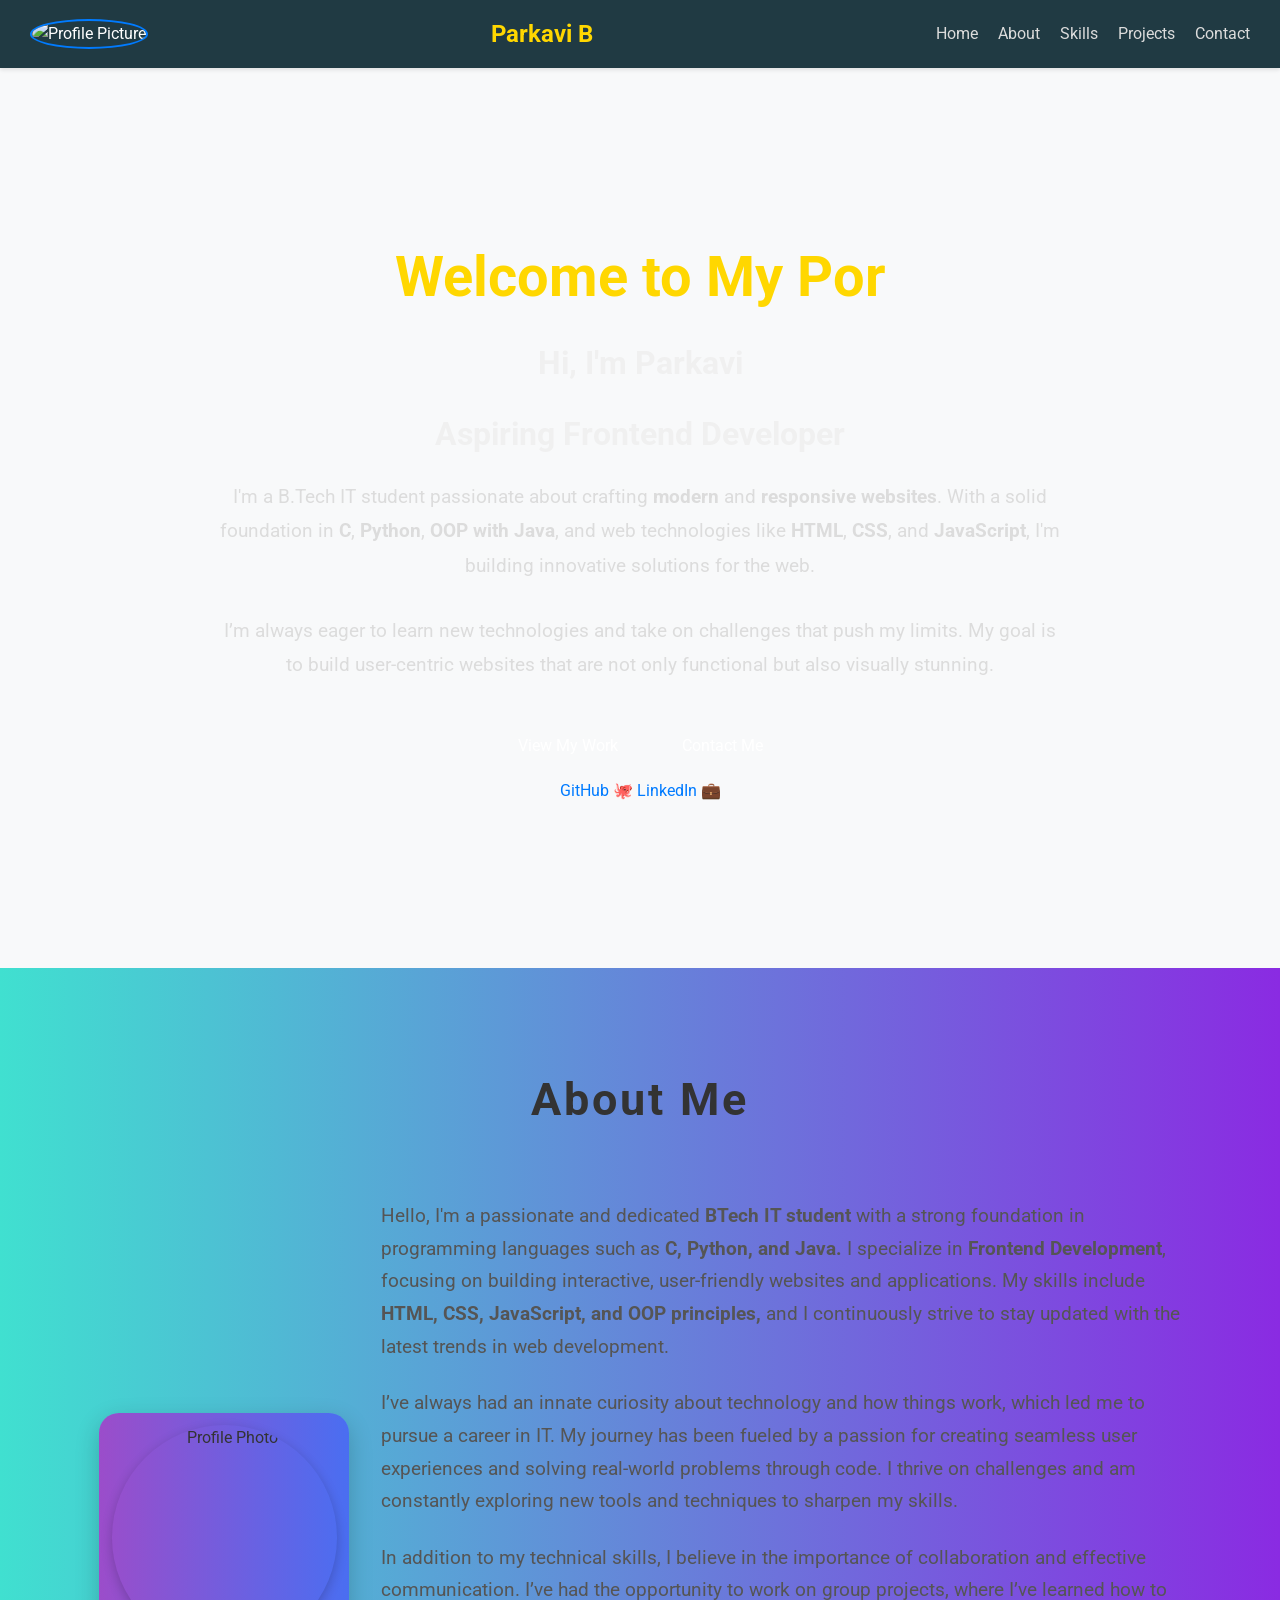
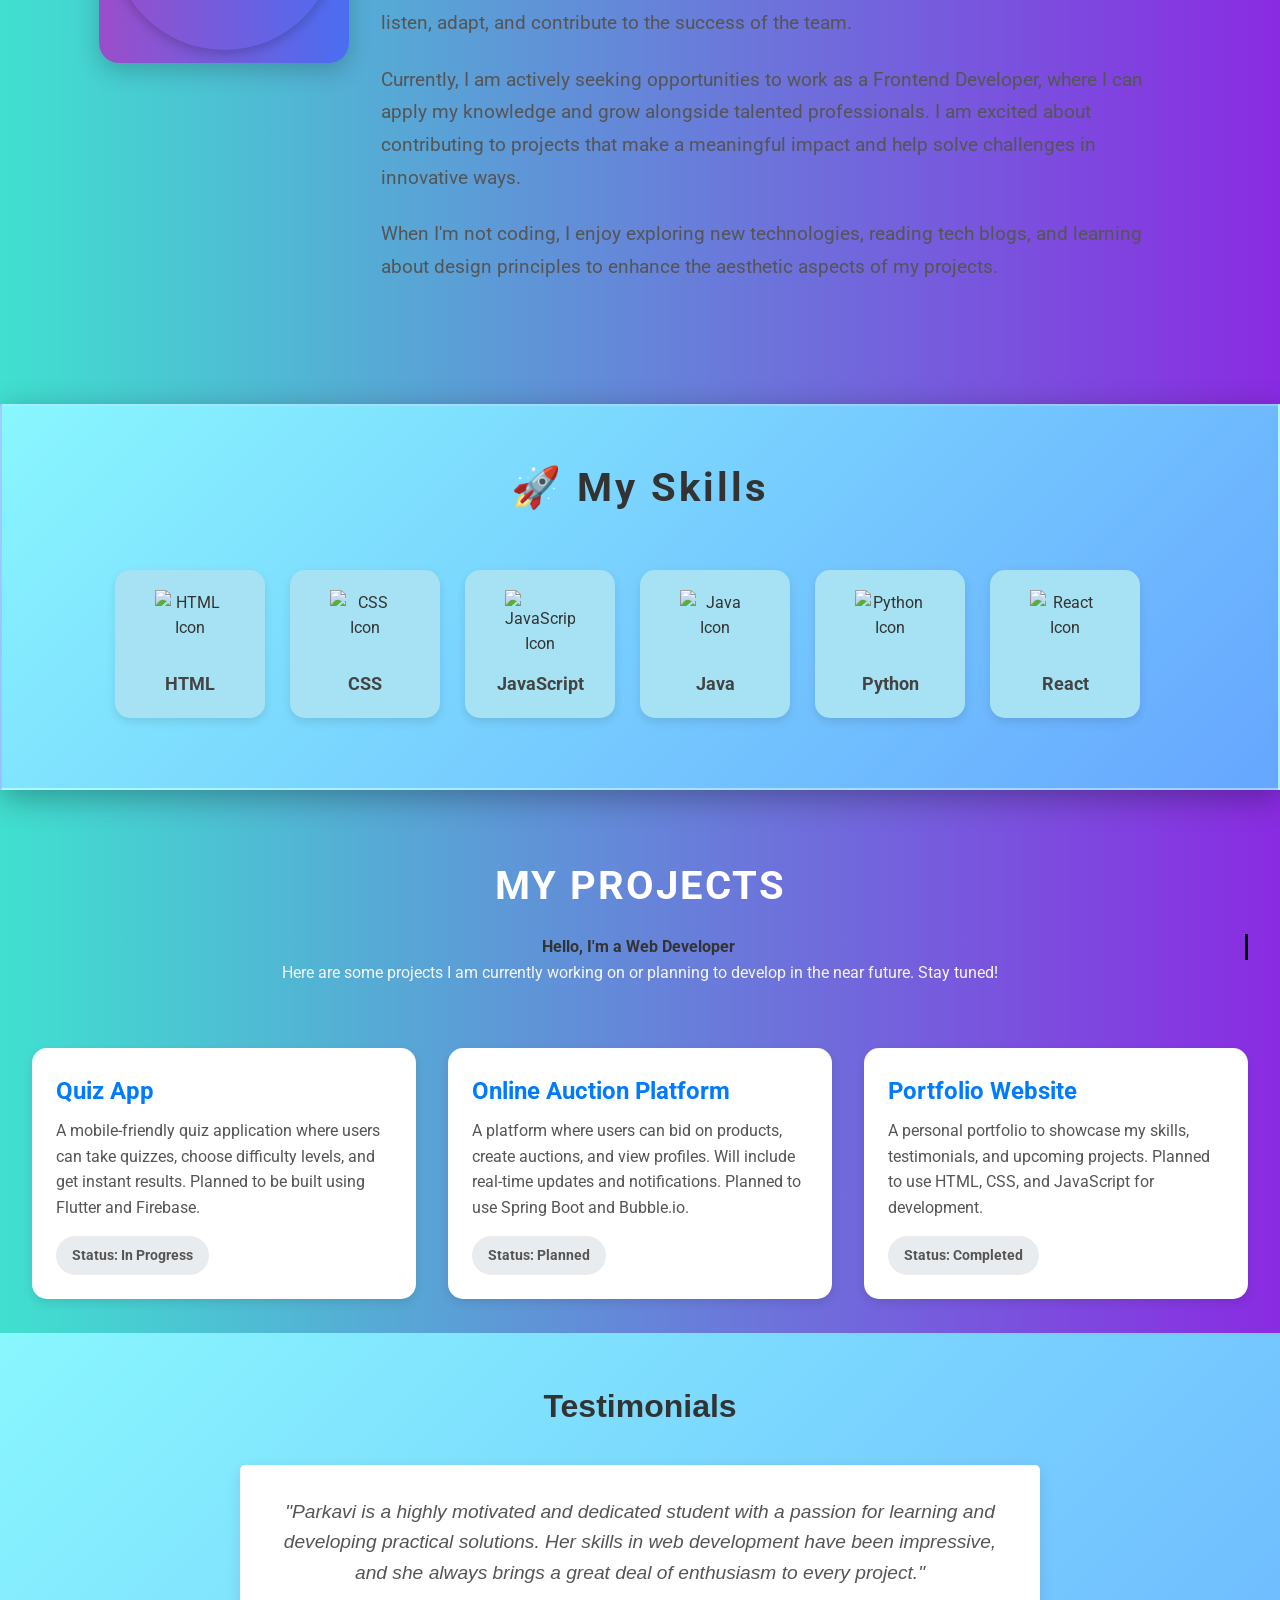
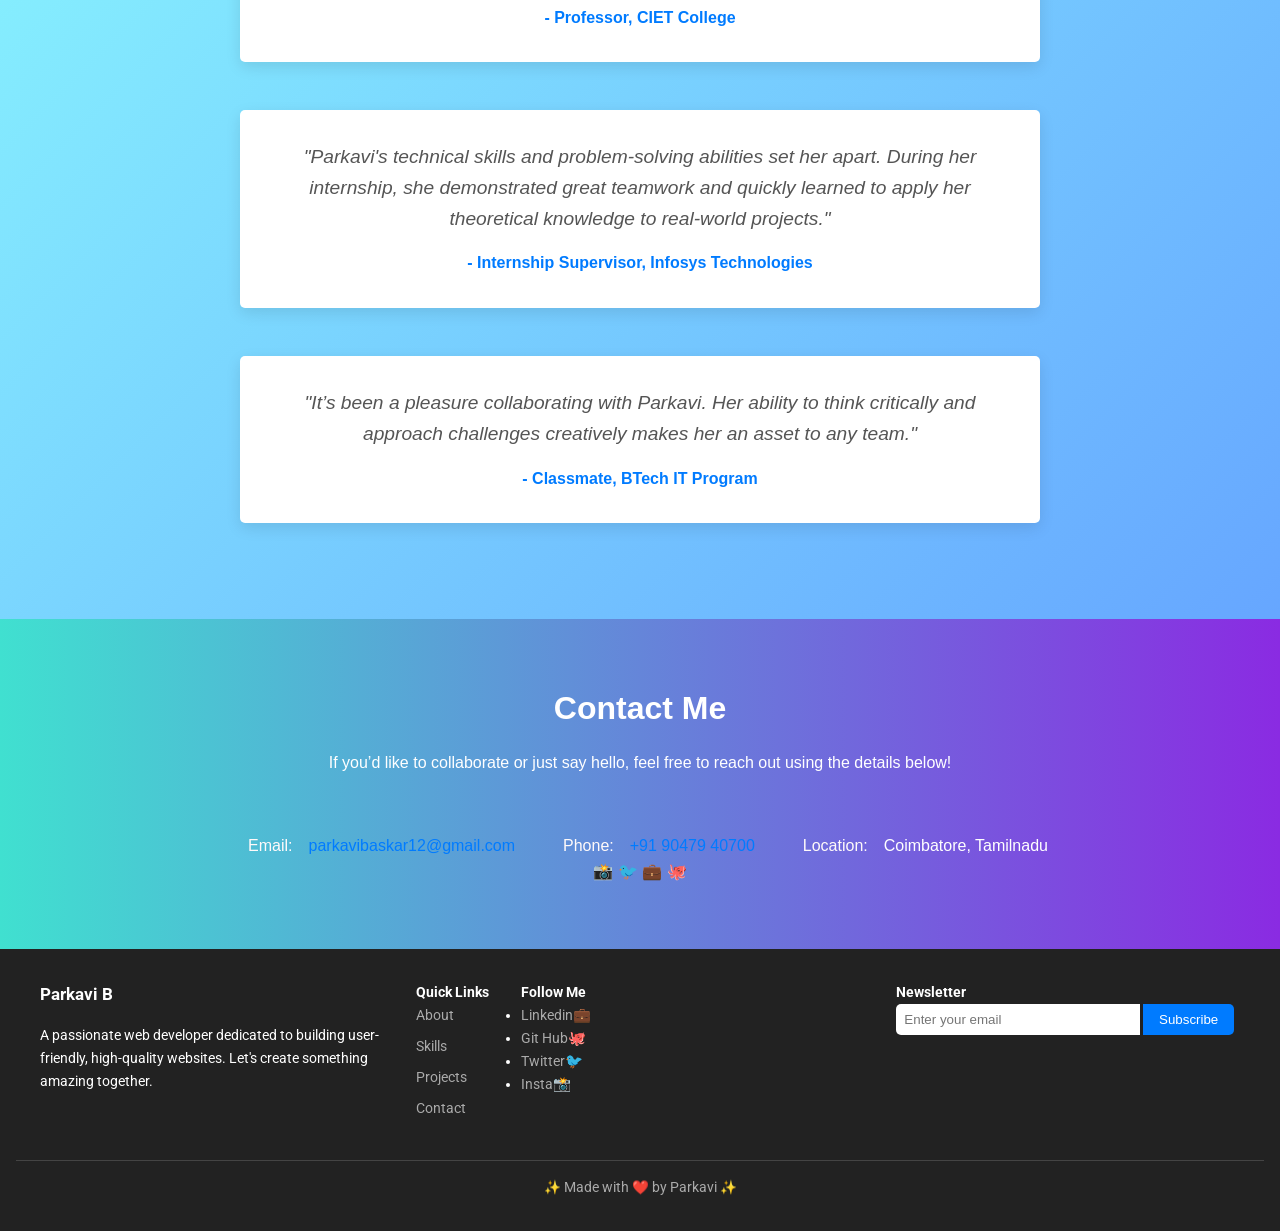
==== Portfolio/index.html @ 209d8db6 "Initial commit - Uploaded portfolio website files. Initial upload of my personal portfolio showcasin" ====
<!DOCTYPE html>
<html lang="en">
<head>
  <meta charset="UTF-8">
  <meta name="viewport" content="width=device-width, initial-scale=1.0">
  <meta name="description" content="Portfolio of Parkavi B - A passionate Web Developer.">
  <meta name="author" content="[Your Name]">
  <title>Parkavi | Web Developer Portfolio</title>
  <link href="https://fonts.googleapis.com/css2?family=Roboto:wght@400;500;700&display=swap" rel="stylesheet">
  
  <script src="https://kit.fontawesome.com/a076d05399.js" crossorigin="anonymous"></script>
  <style>
    /* Global Styles */
    html {
  scroll-behavior: smooth;
}


    * {
      margin: 0;
      padding: 0;
      box-sizing: border-box;
    }

    body {
      font-family: 'Roboto', sans-serif;
      line-height: 1.6;
      color: #333;
      background-color: #f8f9fa;
      transition: background-color 0.3s, color 0.3s;
    }
    

        .toggle-btn {
            position: fixed;
            top: 20px;
            right: 20px;
            cursor: pointer;
            font-size: 24px;
        }

    a {
      text-decoration: none;
      color: #007bff;
    }

    a:hover {
      color: #0056b3;
    }

    img {
      max-width: 100%;
    }

    section {
      padding: 5rem 2rem;
    }

    h1, h2, h3 {
      margin-bottom: 1rem;
    }


    
    
      /* Header Styling */
      .header {
            background-color: #203a43;
            color: #fff;
            padding: 15px 30px;
            display: flex;
            justify-content: space-between;
            align-items: center;
            position: sticky;
            top: 0;
            z-index: 1000;
            box-shadow: 0 2px 4px rgba(0, 0, 0, 0.1);
        }

        .header .logo {
            font-size: 1.5rem;
            font-weight: bold;
            color: #ffd700; /* Highlighted logo color */
            text-decoration: none;
        }

        .header nav {
            display: flex;
            gap: 20px;
        }

        .header nav a {
            color: #dcdcdc;
            text-decoration: none;
            font-size: 1rem;
            transition: color 0.3s ease;
        }

        .header nav a:hover {
            color: #ffd700;
        }
        .header-image img {
    width: 50px;
    height: 50px;
    border-radius: 50%;
    object-fit: cover;
    border: 2px solid #007bff;
}

        /* Mobile Menu */
        .menu-icon {
            display: none;
            font-size: 1.5rem;
            cursor: pointer;
            color: #ffd700;
        }

        .header nav {
            display: flex;
        }

        @media (max-width: 768px) {
            .header nav {
                display: none;
                flex-direction: column;
                background-color: #203a43;
                position: absolute;
                top: 100%;
                right: 0;
                left: 0;
                padding: 10px 0;
                z-index: 999;
            }

            .header nav.active {
                display: flex;
            }

            .menu-icon {
                display: block;
            }
        }

      /* Hero Section Styling */
      .hero {
            height: 100vh;
            background: linear-gradient(to right, #0f2027, #203a43, #2c5364);
            color: #fff;
            display: flex;
            align-items: center;
            justify-content: center;
            text-align: center;
            padding: 20px;
        }

        .hero {
  background: url('c:/Users/parka/OneDrive/Attachments/Documents/Desktop/Portfolio/images/port1.webp') no-repeat center center/cover;
  background-attachment: fixed; /* Creates the parallax effect */
}


        .hero-container {
            max-width: 850px;
        }

        .hero h1 {
            font-size: 3.5rem;
            margin-bottom: 15px;
            color: #ffd700; /* Highlighted heading color */
        }

        .hero h2 {
            font-size: 2rem;
            margin-bottom: 20px;
            color: #f0f0f0;
        }

        .hero p {
            font-size: 1.2rem;
            line-height: 1.8;
            margin-bottom: 30px;
            color: #dcdcdc;
        }

        .hero-buttons .btn {
            display: inline-block;
            padding: 10px 20px;
            font-size: 1rem;
            text-decoration: none;
            color: #fff;
            border-radius: 5px;
            margin: 10px;
            transition: background-color 0.3s ease, transform 0.2s ease;
        }

        .btn-primary {
            background-color: #28a745;
        }

        .btn-primary:hover {
            background-color: #218838;
            transform: scale(1.05);
        }

        .btn-secondary {
            background-color: #6c757d;
        }

        .btn-secondary:hover {
            background-color: #5a6268;
            transform: scale(1.05);
        }

        

        /* Responsive Design */
        @media (max-width: 768px) {
            .hero h1 {
                font-size: 2.5rem;
            }

            .hero h2 {
                font-size: 1.5rem;
            }

            .hero p {
                font-size: 1rem;
            }
        }
/* About Section */
.about {
    padding: 6rem 2rem; /* More padding on top for balance */
    background: linear-gradient(to right, #40e0d0, #8a2be2);
    text-align: center;
}

/* Section Title */
.about .section-title {
    font-size: 2.8rem;
    margin-bottom: 2rem;
    color: #333;
    font-weight: bold;
}

/* Content Layout */
.about-content {
    display: flex;
    flex-wrap: wrap;
    justify-content: center;
    align-items: center;
    gap: 2rem;
}

/* Profile Image Styling */
.about-image img {
    width: 250px;
    height: 250px;
    border-radius: 50%;
    object-fit: cover;
    border: 3px dashed #90cdf4;
    box-shadow: 0 5px 15px rgba(0, 0, 0, 0.1); /* Adds depth */
    transition: transform 0.3s ease, box-shadow 0.3s ease; /* Smooth transition */
}

/* Image Hover Effect */
.about-image img:hover {
    transform: scale(1.1); /* Slight zoom on hover */
    box-shadow: 0 8px 20px rgba(0, 0, 0, 0.2); /* Increased shadow on hover */
}

/* About Text Styling */
.about-text {
    max-width: 800px;
    text-align: left;
    font-size: 1.2rem;
    color: #333;
    line-height: 1.7;
    margin-top: 2rem;
}

/* Paragraph Styling */
.about-text p {
    margin-bottom: 1.5rem;
    color: #555;
}

/* Button Styling */
.about-button {
    padding: 1rem 2rem;
    background-color: #007bff;
    color: white;
    font-size: 1.1rem;
    border-radius: 5px;
    text-decoration: none;
    display: inline-block;
    margin-top: 2rem;
    font-weight: bold;
    transition: background-color 0.3s, transform 0.3s ease;
}

/* Button Hover Effect */
.about-button:hover {
    background-color: #0056b3;
    transform: scale(1.05); /* Slight enlargement */
}

/* Mobile View Adjustments */
@media (max-width: 768px) {
    .about-content {
        flex-direction: column;
        align-items: center;
    }

    .about-image img {
        width: 200px;
        height: 200px;
    }

    .about-text {
        font-size: 1rem;
        text-align: center; /* Center the text on mobile */
    }

    .about .section-title {
        font-size: 2.2rem; /* Slightly smaller title on mobile */
    }

    .about-button {
        width: 100%;
        padding: 1rem; /* Make the button full-width on mobile */
    }
}

  /* Skills Section Background */
.skills-section {
  background: linear-gradient(135deg, #89f7fe, #66a6ff);
  padding: 50px 20px;
  box-shadow: 0 8px 30px rgba(0, 0, 0, 0.3);
  border: 2px solid #ffffff50;
  display: flex;
  flex-direction: column;
  align-items: center;
  justify-content: center;
  overflow: hidden;
  position: relative;
  width: 100%;
}

/* Section Title */
.section-title {
  text-align: center;
  font-size: 40px;
  margin-bottom: 30px;
  color: #333;
  letter-spacing: 3px;
}

/* Scrolling Wrapper */
.skills-wrapper {
  width: 100%;
  overflow: hidden;
  position: relative;
}

/* Skills Container */
.skills-container {
  display: flex;
  gap: 25px;
  padding: 20px;
  justify-content: center;
  flex-wrap: nowrap;
  width: max-content;
  animation: scrollSkills 12s linear infinite;
}

/* Duplicate for smooth scrolling */
.skills-container::after {
  content: "";
  display: flex;
}

/* Skill Card */
.skill-card {
  background-color: #a6e2f3;
  padding: 20px;
  border-radius: 15px;
  box-shadow: 0 4px 10px rgba(0, 0, 0, 0.1);
  min-width: 150px;
  text-align: center;
  transition: transform 0.3s ease, box-shadow 0.3s ease;
  display: flex;
  flex-direction: column;
  align-items: center;
}

/* Skill Icons */
.skill-card img {
  width: 70px;
  height: 70px;
  margin-bottom: 10px;
  transition: transform 0.3s ease;
}

/* Skill Name */
.skill-card p {
  font-size: 18px;
  font-weight: bold;
  color: #444;
}

/* Hover Effects */
.skill-card:hover {
  transform: scale(1.1);
  box-shadow: 0 6px 20px rgba(0, 0, 0, 0.2);
}

.skill-card:hover img {
  transform: rotate(360deg);
}

/* Pause Animation on Hover */
.skills-container:hover {
  animation-play-state: paused;
}

/* Infinite Scrolling Animation */
@keyframes scrollSkills {
  0% {
    transform: translateX(100%);
  }
  100% {
    transform: translateX(-100%);
  }
}

/* Hide Scrollbar */
.skills-container::-webkit-scrollbar {
  display: none;
}
.skills-container {
  -ms-overflow-style: none;
  scrollbar-width: none;
}

/* Responsive Design */
@media (max-width: 768px) {
  .section-title {
    font-size: 28px;
  }

  .skill-card {
    min-width: 120px;
    padding: 15px;
  }

  .skill-card img {
    width: 50px;
    height: 50px;
  }

  /* Adjust speed for mobile */
  .skills-container {
    animation: scrollSkillsMobile 12s linear infinite;
  }
}

/* Mobile Scrolling Fix */
@keyframes scrollSkillsMobile {
  0% {
    transform: translateX(100%);
  }
  100% {
    transform: translateX(-100%);
  }
}


/* Projects Section Styles */
.projects {
  background: linear-gradient(to right, #40e0d0, #8a2be2);
  padding: 4rem 2rem;
  text-align: center;
}

/* Section Title */
.projects h2 {
  font-size: 2.5rem;
  margin-bottom: 1rem;
  color: #fff;
  text-transform: uppercase;
  letter-spacing: 2px;
  font-weight: bold;
}

/* Section Description */
.projects p {
  font-size: 1rem;
  color: #f5f5f5;
  margin-bottom: 2rem;
}

/* Projects Grid */
.projects-container {
  display: grid;
  grid-template-columns: repeat(auto-fit, minmax(300px, 1fr));
  gap: 2rem;
  opacity: 0;
  transform: translateY(30px);
  animation: fadeIn 1s ease-out forwards;
}

/* Project Card */
.project-card {
  background: #fff;
  border-radius: 15px;
  box-shadow: 0 4px 10px rgba(0, 0, 0, 0.1);
  padding: 1.5rem;
  text-align: left;
  transition: transform 0.3s ease, box-shadow 0.3s ease;
  cursor: pointer;
  display: flex;
  flex-direction: column;
  gap: 10px;
}

/* Hover Effect */
.project-card:hover {
  transform: translateY(-10px) scale(1.05);
  box-shadow: 0 6px 15px rgba(0, 0, 0, 0.2);
}

/* Project Title */
.project-info h3 {
  font-size: 1.5rem;
  color: #007bff;
  margin-bottom: 0.5rem;
}

/* Project Description */
.project-info p {
  font-size: 1rem;
  color: #555;
  margin-bottom: 1rem;
}

/* Project Status Badge */
.project-status span {
  display: inline-block;
  font-size: 0.9rem;
  color: #555;
  background: #e9ecef;
  padding: 0.5rem 1rem;
  border-radius: 20px;
  font-weight: bold;
}

/* Smooth Fade-in Animation */
@keyframes fadeIn {
  to {
    opacity: 1;
    transform: translateY(0);
  }
}

/* Responsive Design */
@media (max-width: 768px) {
  .projects h2 {
    font-size: 2rem;
  }

  .projects p {
    font-size: 0.9rem;
  }

  .project-card {
    padding: 1rem;
  }

  .project-info h3 {
    font-size: 1.3rem;
  }

  .project-info p {
    font-size: 0.9rem;
  }
}
/* Testimonials Section */
.testimonials {
  background: linear-gradient(135deg, #89f7fe, #66a6ff);
  padding: 3rem 2rem;
  text-align: center;
  opacity: 0;
  animation: fadeIn 1s ease-out forwards;
  font-family: 'Poppins', sans-serif; /* Custom font for testimonials */
}

/* Title Styling */
.testimonials h2 {
  font-size: 2rem;
  margin-bottom: 2rem;
  color: #333;
  font-weight: 600; /* Bold title */
}

/* Testimonial Card Styling */
.testimonials .testimonial-card {
  max-width: 800px;
  margin: auto;
  text-align: center;
  padding: 2rem;
  background: white;
  border-radius: 5px;
  box-shadow: 0 5px 15px rgba(0, 0, 0, 0.1);
  margin-bottom: 3rem; /* Increased spacing between cards */
  opacity: 0;
  transform: translateY(20px); /* Cards start slightly lower */
  animation: fadeUp 1s ease-out forwards;
  transition: transform 0.3s ease, box-shadow 0.3s ease; /* Smooth hover transition */
}

/* Hover Effect on Testimonial Card */
.testimonials .testimonial-card:hover {
  transform: translateY(-5px); /* Lift the card */
  box-shadow: 0 10px 25px rgba(0, 0, 0, 0.15); /* Enhanced shadow */
}

/* Testimonial Author Styling */
.testimonials .testimonial-card span {
  display: block;
  font-weight: bold;
  margin-top: 1rem;
  color: #007bff;
}

/* Testimonial Text Styling */
.testimonial-card p {
  font-style: italic;
  font-size: 1.2rem;
  color: #555;
}

/* Keyframes for Animations */
@keyframes fadeIn {
  to {
    opacity: 1;
  }
}

@keyframes fadeUp {
  to {
    opacity: 1;
    transform: translateY(0); /* Cards move to their original position */
  }
}

/* Add delays for each testimonial card */
.testimonials .testimonial-card:nth-child(1) {
  animation-delay: 0.2s;
}

.testimonials .testimonial-card:nth-child(2) {
  animation-delay: 0.4s;
}

.testimonials .testimonial-card:nth-child(3) {
  animation-delay: 0.6s;
}

/* Mobile View */
@media (max-width: 768px) {
  .testimonials {
    padding: 2rem 1rem;
  }

  .testimonials .testimonial-card {
    padding: 1.5rem;
    max-width: 100%;
  }

  .testimonial-card p {
    font-size: 1rem;
  }
}


 
/* Contact Section Styles */
.contact-section {
  background: url('c:/Users/parka/OneDrive/Attachments/Documents/Desktop/Quiz App/background-contact1.webp') no-repeat center center/cover, linear-gradient(to right, #40e0d0, #8a2be2);
  padding: 4rem 1rem;
  text-align: center;
  font-family: 'Poppins', sans-serif; /* Custom font for consistency */
}

.contact-section h2 {
  font-size: 2rem;
  margin-bottom: 1rem;
  color: #ffffff;
}

.contact-section p {
  font-size: 1rem;
  color: #ffffff;
}

/* Contact Details Styling */
.contact-details {
  display: flex;
  flex-wrap: wrap;
  justify-content: center;
  gap: 2rem;
  margin-top: 2rem;
}

.contact-item {
  display: flex;
  align-items: center;
  gap: 1rem;
  font-size: 1rem;
  color: #fffafa;
}

.contact-item i {
  font-size: 1.5rem;
  color: #007bff;
  transition: transform 0.3s ease;
}

.contact-item i:hover {
  transform: scale(1.2); /* Slightly enlarge the icon on hover */
}

.contact-item a {
  color: #007bff;
  text-decoration: none;
  transition: color 0.3s, transform 0.3s; /* Added scale on hover */
}

.contact-item a:hover {
  color: #0056b3;
  transform: scale(1.05); /* Slight scaling on hover */
}

/* Tooltip Styling for Icons */
.contact-item i {
  position: relative;
}

.contact-item i::after {
  content: attr(data-tooltip);
  position: absolute;
  bottom: 100%;
  left: 50%;
  transform: translateX(-50%);
  background-color: #333;
  color: #fff;
  padding: 0.3rem;
  border-radius: 5px;
  font-size: 0.9rem;
  opacity: 0;
  pointer-events: none;
  transition: opacity 0.3s;
}

.contact-item i:hover::after {
  opacity: 1;
}

/* Social Media Links Styling */
.social-media {
  margin-top: 2rem;
}

.social-media a {
  font-size: 1.5rem;
  color: #333;
  margin: 0 1rem;
  transition: color 0.3s, transform 0.3s; /* Added scale on hover */
}

.social-media a:hover {
  color: #007bff;
  transform: scale(1.1); /* Slight scaling on hover */
}

/* Contact Form Styling */
.contact-form input,
.contact-form textarea {
  width: 100%;
  padding: 1rem;
  margin-bottom: 1rem;
  border: 1px solid #ccc;
  border-radius: 5px;
  font-size: 1rem;
  color: #333;
  transition: border 0.3s, box-shadow 0.3s;
}

.contact-form input:focus,
.contact-form textarea:focus {
  border: 1px solid #007bff;
  box-shadow: 0 0 5px rgba(3, 72, 145, 0.5);
  outline: none;
}

.contact-form button {
  padding: 1rem 2rem;
  background-color: #007bff;
  color: white;
  border: none;
  border-radius: 5px;
  font-size: 1.2rem;
  cursor: pointer;
  transition: background-color 0.3s, transform 0.3s;
}

.contact-form button:hover {
  background-color: #0056b3;
  transform: scale(1.05);
}

/* Mobile View */
@media (max-width: 768px) {
  .contact-section {
    padding: 3rem 1rem; /* Less padding for small screens */
  }

  .contact-details {
    flex-direction: column; /* Stack contact items vertically */
    align-items: center;
  }

  .contact-item {
    margin-bottom: 1.5rem; /* Space between items when stacked */
  }

  .social-media a {
    font-size: 1.2rem; /* Smaller icons on mobile */
    margin: 0 0.5rem; /* Reduced margin */
  }

  .contact-form input,
  .contact-form textarea {
    font-size: 1rem; /* Smaller text inputs */
  }
}



 
/* Footer Styles */
footer {
  background-color: #222;
  color: #fff;
  padding: 2rem 1rem;
  font-size: 0.9rem;
}

.footer-container {
  display: flex;
  flex-wrap: wrap;
  justify-content: space-between;
  gap: 2rem;
  max-width: 1200px;
  margin: auto;
}

.footer-about {
  flex: 1 1 250px;
}

.footer-links ul {
  list-style: none;
  padding: 0;
}

.footer-links ul li {
  margin-bottom: 0.5rem;
}

.footer-links ul li a {
  color: #aaa;
  text-decoration: none;
  transition: color 0.3s;
}

.footer-links ul li a:hover {
  color: #fff;
}

.footer-social {
  flex: 1 1 250px;
}

.footer-social .social-icons ul li a {
  color: #aaa;
  margin-right: 1rem;
  text-decoration: none;
  transition: color 0.3s;
}

.footer-social .social-icons a:hover {
  color: #007bff;
}

.footer-newsletter {
  flex: 1 1 250px;
}

.footer-newsletter input {
  width: calc(100% - 100px);
  padding: 0.5rem;
  border: none;
  border-radius: 5px 0 0 5px;
  outline: none;
}

.footer-newsletter button {
  padding: 0.5rem 1rem;
  background-color: #007bff;
  color: #fff;
  border: none;
  border-radius: 0 5px 5px 0;
  cursor: pointer;
  transition: background-color 0.3s;
}

.footer-newsletter button:hover {
  background-color: #0056b3;
}

.footer-bottom {
  text-align: center;
  margin-top: 2rem;
  border-top: 1px solid #444;
  padding-top: 1rem;
  font-size: 0.85rem;
}

.footer-bottom p {
  margin: 0;
  color: #aaa;
}

.fade-in.active {
  opacity: 1;
  transform: translateY(0);
  transition: opacity 0.5s ease-out, transform 0.5s ease-out;
}

/* Add fade-in animation for elements */
.fade-in {
  opacity: 0;
  animation: fadeIn 1.5s ease-out forwards;
}

@keyframes fadeIn {
  to {
    opacity: 1;
  }
}

.bounce {
  display: inline-block;
  animation: bounce 1.5s infinite;
}

@keyframes bounce {
  0%, 100% {
    transform: translateY(0);
  }
  50% {
    transform: translateY(-10px);
  }
}

.pulse {
  animation: pulse 2s infinite;
}

@keyframes pulse {
  0% {
    transform: scale(1);
    opacity: 1;
  }
  50% {
    transform: scale(1.1);
    opacity: 0.7;
  }
  100% {
    transform: scale(1);
    opacity: 1;
  }
}

.typing {
  width: 0;
  white-space: nowrap;
  overflow: hidden;
  border-right: 3px solid black;
  animation: typing 3s steps(20) 1s forwards, blink 0.75s step-end infinite;
}

@keyframes typing {
  to {
    width: 100%;
  }
}

@keyframes blink {
  50% {
    border-color: transparent;
  }
}

.shake {
  animation: shake 0.5s ease-in-out infinite;
}

@keyframes shake {
  0% {
    transform: translateX(0);
  }
  25% {
    transform: translateX(-10px);
  }
  50% {
    transform: translateX(10px);
  }
  75% {
    transform: translateX(-10px);
  }
  100% {
    transform: translateX(0);
  }
}

/* Sticky NavBar */
.navbar {
  position: sticky;
  top: 0;
  background-color: #333;
  padding: 10px;
  z-index: 100;
}


/* Go to Top Button Styles */
.go-to-top-btn {
  display: none; /* Hide the button initially */
  position: fixed; /* Fixed position to always stay on the screen */
  bottom: 20px; /* Position from the bottom */
  right: 20px; /* Position from the right */
  background-color: #007bff; /* Button background color */
  color: white; /* Text color */
  border: none; /* No border */
  padding: 10px 20px; /* Some padding */
  font-size: 16px; /* Text size */
  border-radius: 50%; /* Circular button */
  cursor: pointer; /* Pointer cursor on hover */
  transition: background-color 0.3s; /* Smooth transition on hover */
}

.go-to-top-btn:hover {
  background-color: #0056b3; /* Darker background on hover */
}

.scroll-progress {
  position: fixed;
  top: 0;
  left: 0;
  width: 0;
  height: 5px;
  background-color: #007bff;
  z-index: 1000;
}

/* Container for 3D effect */
.profile-card {
    width: 250px;
    height: 250px;
    perspective: 1000px; /* Perspective for 3D effect */
    position: relative;
    border-radius: 20px; /* Rounded corners */
}

/* Common styles for front and back sides */
.profile-card .front, .profile-card .back {
    position: absolute;
    top: 0;
    left: 0;
    width: 100%;
    height: 100%;
    backface-visibility: hidden; /* Prevents the back side from being shown */
    border-radius: 20px; /* Rounded corners */
    display: flex;
    justify-content: center;
    align-items: center;
    transition: transform 0.6s ease, box-shadow 0.3s ease;
}

/* Styling for the front (profile photo) */
.profile-card .front {
  background: linear-gradient(to right, #9b4dca, #4a6ef1); /* Gradient background */
    display: flex;
    justify-content: center;
    align-items: center;
    box-shadow: 0 8px 24px rgba(0, 0, 0, 0.2); /* Soft shadow */
}

.profile-img {
    width: 90%;
    height: 90%;
    object-fit: cover;
    border-radius: 50%; /* Circular profile photo */
    box-shadow: 0 4px 12px rgba(0, 0, 0, 0.2); /* Slight shadow for depth */
}

/* Styling for the back (name and department) */
.profile-card .back {
  background: linear-gradient(to right, #9b4dca, #4a6ef1); /* Darker gradient for back */
    color: #fff;
    transform: rotateY(180deg); /* Initially hide the back */
    text-align: center;
    box-shadow: 0 8px 24px rgba(0, 0, 0, 0.2); /* Soft shadow */
}

.profile-text h2 {
    font-size: 24px;
    font-weight: bold;
    margin: 0;
    text-transform: uppercase; /* Makes the name stand out */
}

.profile-text p {
    font-size: 18px;
    margin-top: 5px;
    font-style: italic; /* Italicize the department name */
}

/* Hover effect to flip the card */
.profile-card:hover .front {
    transform: rotateY(180deg); /* Flip front to back */
    box-shadow: 0 12px 40px rgba(0, 0, 0, 0.3); /* Deeper shadow on hover */
}

.profile-card:hover .back {
    transform: rotateY(0deg); /* Show the back on hover */
    box-shadow: 0 12px 40px rgba(0, 0, 0, 0.3); /* Deeper shadow on hover */
}

.profile-card:hover {
    transform: scale(1.05); /* Slightly zoom in when hovered */
}

  </style>
</head>
<body>
  
<!-- Scroll Progress Indicator -->
<div id="scroll-progress" class="scroll-progress"></div>

  <!-- Header Section -->
  <header class="header">
    <div class="header-image">
      <img src="c:\Users\parka\OneDrive\Attachments\Documents\Desktop\Portfolio\images\Park1.jpg" alt="Profile Picture">
  </div>
    <a href="#" class="logo">Parkavi B</a>
    <i class="menu-icon" onclick="toggleMenu()">☰</i>
    <nav>
        <a href="#hero">Home</a>
        <a href="#about">About</a>
        <a href="#skills">Skills</a>
        <a href="#projects">Projects</a>
        <a href="#contact">Contact</a>
    </nav>
    
</header>


  <!-- Hero Section -->
<section id="hero" class="hero">
  <div class="hero">
    <div class="hero-container">

        <h1 id="typingEffect"></h1>
<h2 class="name-animation">Hi, I'm<span> Parkavi</span></h2>
        <h2>Aspiring Frontend Developer</h2>
        <p>
            I'm a B.Tech IT student passionate about crafting <strong>modern</strong> and 
            <strong>responsive websites</strong>. With a solid foundation in <strong>C</strong>, 
            <strong>Python</strong>, <strong>OOP with Java</strong>, and web technologies like 
            <strong>HTML</strong>, <strong>CSS</strong>, and <strong>JavaScript</strong>, I'm building 
            innovative solutions for the web.
        </p>

        <!-- Add a personal "About Me" paragraph -->
        <p class="about-me">
            I’m always eager to learn new technologies and take on challenges that push my limits. 
            My goal is to build user-centric websites that are not only functional but also visually stunning.
        </p>

      
        <div class="hero-buttons">
            <a href="#projects" class="btn bounce">View My Work</a>
            <a href="#contact" class="btn bounce">Contact Me</a>
        </div>

        

        <!-- Optional: Add social media or GitHub links -->
        <div class="social-links">
          <a href="https://github.com/Parkavi-B-12/Parkavi-B-12" target="_blank" title="GitHub">GitHub 🐙 </a>
            <a href="https://www.linkedin.com/in/parkavi-baskar-982511290?utm_source=share&utm_campaign=share_via&utm_content=profile&utm_medium=android_app" target="_blank" title="LinkedIn">LinkedIn 💼 </a>
       
          </div>
      </div>
    </div>
  </section>



  <!-- About Section -->
<section id="about" class="about fade-in">
    <div class="container">
        <h2 class="section-title">About Me</h2>
        <div class="about-content">
            <div class="profile-card" data-tilt>
                <div class="front">
                    <img src="c:\Users\parka\OneDrive\Attachments\Documents\Desktop\Portfolio\images\Park1.jpg" alt="Profile Photo" class="profile-img">
                </div>
                <div class="back">
                    <div class="profile-text">
                        <h2>Parkavi B</h2>
                        <p>B.Tech Information <br>Technology.<br>CIET</p>
                    </div>
                </div>
            </div>
            
            <div class="about-text">
                <p>
                    Hello, I'm a passionate and dedicated <strong>BTech IT student</strong> with a strong foundation in programming languages such as <strong>C, Python, and Java.</strong>
                    I specialize in <strong>Frontend Development</strong>, focusing on building interactive, user-friendly websites and applications. My skills include <strong>HTML, CSS, JavaScript, and OOP principles,</strong> and I continuously strive to stay updated with the latest trends in web development.
                </p>
                <p>
                    I’ve always had an innate curiosity about technology and how things work, which led me to pursue a career in IT. My journey has been fueled by a passion for creating seamless user experiences and solving real-world problems through code. I thrive on challenges and am constantly exploring new tools and techniques to sharpen my skills.
                </p>
                <p>
                    In addition to my technical skills, I believe in the importance of collaboration and effective communication. I’ve had the opportunity to work on group projects, where I’ve learned how to listen, adapt, and contribute to the success of the team.
                </p>
                <p>
                    Currently, I am actively seeking opportunities to work as a Frontend Developer, where I can apply my knowledge and grow alongside talented professionals. I am excited about contributing to projects that make a meaningful impact and help solve challenges in innovative ways.
                </p>
                <p>
                    When I'm not coding, I enjoy exploring new technologies, reading tech blogs, and learning about design principles to enhance the aesthetic aspects of my projects.
                </p>
            </div>
        </div>
    </div>
</section>


<section id="skills" class="skills-section">
  <h1 class="section-title">🚀 My Skills</h1>

  <div class="skills-container">
    <div class="skill-card">
      <img src="https://cdn-icons-png.flaticon.com/512/732/732212.png" alt="HTML Icon">
      <p>HTML</p>
    </div>
    <div class="skill-card">
      <img src="https://cdn-icons-png.flaticon.com/512/732/732190.png" alt="CSS Icon">
      <p>CSS</p>
    </div>
    <div class="skill-card">
      <img src="https://cdn-icons-png.flaticon.com/512/5968/5968292.png" alt="JavaScript Icon">
      <p>JavaScript</p>
    </div>
    <div class="skill-card">
      <img src="https://cdn-icons-png.flaticon.com/512/226/226777.png" alt="Java Icon">
      <p>Java</p>
    </div>
    <div class="skill-card">
      <img src="https://cdn-icons-png.flaticon.com/512/5968/5968350.png" alt="Python Icon">
      <p>Python</p>
    </div>
    <div class="skill-card">
      <img src="https://cdn-icons-png.flaticon.com/512/1126/1126012.png" alt="React Icon">
      <p>React</p>
    </div>
  </div>
</section>



<!-- Upcoming Projects Section -->
<section id="projects" class="projects">
  <h2>My Projects</h2>
  <h4 class="typing">Hello, I'm a Web Developer</h4>

  <p>Here are some projects I am currently working on or planning to develop in the near future. Stay tuned!</p>
  
  <div class="projects-container">
    <!-- Project Idea 1 -->
    <div class="project-card" data-aos="fade-up" data-aos-delay="100">
      <div class="project-info">
        <h3>Quiz App</h3>
        <p>A mobile-friendly quiz application where users can take quizzes, choose difficulty levels, and get instant results. Planned to be built using Flutter and Firebase.</p>
        <div class="project-status">
          <span>Status: In Progress</span>
        </div>
      </div>
    </div>

    <!-- Project Idea 2 -->
    <div class="project-card" data-aos="fade-up" data-aos-delay="200">
      <div class="project-info">
        <h3>Online Auction Platform</h3>
        <p>A platform where users can bid on products, create auctions, and view profiles. Will include real-time updates and notifications. Planned to use Spring Boot and Bubble.io.</p>
        <div class="project-status">
          <span>Status: Planned</span>
        </div>
      </div>
    </div>

    <!-- Project Idea 3 -->
    <div class="project-card" data-aos="fade-up" data-aos-delay="300">
      <div class="project-info">
        <h3>Portfolio Website</h3>
        <p>A personal portfolio to showcase my skills, testimonials, and upcoming projects. Planned to use HTML, CSS, and JavaScript for development.</p>
        <div class="project-status">
          <span>Status: Completed</span>
        </div>
      </div>
    </div>
  </div>
</section>




  <!-- Testimonials Section -->
<section id="testimonials" class="testimonials">
    <h2>Testimonials</h2>
    <div class="testimonial-card">
      <p>"Parkavi is a highly motivated and dedicated student with a passion for learning and developing practical solutions. Her skills in web development have been impressive, and she always brings a great deal of enthusiasm to every project."</p>
      <span>- Professor, CIET College</span>
    </div>
    
    <div class="testimonial-card">
      <p>"Parkavi's technical skills and problem-solving abilities set her apart. During her internship, she demonstrated great teamwork and quickly learned to apply her theoretical knowledge to real-world projects."</p>
      <span>- Internship Supervisor, Infosys Technologies</span>
    </div>
  
    <div class="testimonial-card">
      <p>"It’s been a pleasure collaborating with Parkavi. Her ability to think critically and approach challenges creatively makes her an asset to any team."</p>
      <span>- Classmate, BTech IT Program</span>
    </div>
  </section>
  
  <section id="contact" class="contact-section">
    <div class="container">
      <h2>Contact Me</h2>
      <p>If you’d like to collaborate or just say hello, feel free to reach out using the details below!</p><br>
  
      <div class="contact-details">
        <!-- Email -->
        <div class="contact-item">
          <i class="fas fa-envelope"></i>
          <span>Email:</span>
          <a href="mailto:yourname@example.com">parkavibaskar12@gmail.com</a>
        </div>
  
        <!-- Phone -->
        <div class="contact-item">
          <i class="fas fa-phone-alt"></i>
          <span>Phone:</span>
          <a href="tel:+1234567890">+91 90479 40700</a>
        </div>
  
        <!-- Location -->
        <div class="contact-item">
          <i class="fas fa-map-marker-alt"></i>
          <span>Location:</span>
          <p>Coimbatore, Tamilnadu</p>
        </div>
      </div>
  
      <!-- Social Media Links -->
      <div class="icon pulse">
        <a href="https://www.instagram.com/kavi_12_01?igsh=Njg0YTdzdXdndWVk" target="_blank" title="Instagram">📸 </a>
        <a href="https://www.twitter.com" target="_blank" title="Twitter">🐦 </a>
        <a href="https://www.linkedin.com/in/parkavi-baskar-982511290?utm_source=share&utm_campaign=share_via&utm_content=profile&utm_medium=android_app" target="_blank" title="LinkedIn">💼 </a>
        <a href="https://github.com/Parkavi-B-12/Parkavi-B-12" target="_blank" title="GitHub">🐙 </a>
      </div>
      
    </div>
  </section>

  <footer>
    <div class="footer-container">
      <!-- About Section -->
      <div class="footer-about">
        <h3>Parkavi B</h3>
        <p>
          A passionate web developer dedicated to building user-friendly, high-quality websites. Let's create something amazing together.
        </p>
      </div>
  
      <!-- Quick Links -->
      <div class="footer-links">
        <h4>Quick Links</h4>
        <ul>
          <li><a href="#about">About</a></li>
          <li><a href="#skills">Skills</a></li>
          <li><a href="#projects">Projects</a></li>
          <li><a href="#contact">Contact</a></li>
        </ul>
      </div>
  
      <!-- Social Media -->
      <div class="footer-social">
        <h4>Follow Me</h4>
        <div class="social-icons">
        <ul>
          <li><a href="https://www.linkedin.com/in/parkavi-baskar-982511290?utm_source=share&utm_campaign=share_via&utm_content=profile&utm_medium=android_app" target="_blank"><i class="fab fa-linkedin"></i>Linkedin💼</a></li>
          <li><a href="https://github.com/Parkavi-B-12/Parkavi-B-12" target="_blank"><i class="fab fa-github"></i>Git Hub🐙</a></li>
          <li><a href="https://twitter.com" target="_blank"><i class="fab fa-twitter"></i>Twitter🐦</a></li>
          <li><a href="https://www.instagram.com/kavi_12_01?igsh=Njg0YTdzdXdndWVk" target="_blank"><i class="fab fa-instagram"></i>Insta📸</a></li>
          </ul>
        </div>
      </div>
  
      <!-- Newsletter Subscription -->
      <div class="footer-newsletter">
        <h4>Newsletter</h4>
        <form>
          <input type="email" class="shake" placeholder="Enter your email" required>
          <button type="submit">Subscribe</button>
        </form>
      </div>
    </div>
  
    <div class="footer-bottom">
      <p>✨ Made with ❤️ by Parkavi ✨</p>
    </div>
  </footer>

  <!-- Go to Top Button -->
<button id="goToTopBtn" class="go-to-top-btn" onclick="scrollToTop()">
  ↑ 
</button>


  <script>
    // Toggle menu for mobile view
    function toggleMenu() {
        const nav = document.querySelector('.header nav');
        nav.classList.toggle('active');
    }

  window.addEventListener('scroll', function() {
    const elements = document.querySelectorAll('.fade-in');

    elements.forEach(element => {
      const elementPosition = element.getBoundingClientRect().top;
      const screenPosition = window.innerHeight;

      if (elementPosition < screenPosition) {
        element.classList.add('active'); // Add class to trigger the animation
      }
    });
  });

// Get the button
const goToTopBtn = document.getElementById('goToTopBtn');

// When the user scrolls down 100px from the top of the document, show the button
window.onscroll = function() {
  if (document.body.scrollTop > 100 || document.documentElement.scrollTop > 100) {
    goToTopBtn.style.display = "block"; // Show the button
  } else {
    goToTopBtn.style.display = "none"; // Hide the button
  }
};

// Function to scroll to the top
function scrollToTop() {
  window.scrollTo({
    top: 0,
    behavior: 'smooth' // Smooth scroll to the top
  });
}

const text = "Welcome to My Portfolio!";
let index = 0;
const typingEffect = document.getElementById('typingEffect');

function typeWriter() {
  if (index < text.length) {
    typingEffect.textContent += text.charAt(index);
    index++;
    setTimeout(typeWriter, 100); // Delay between each character
  }
}

window.onload = typeWriter;



    VanillaTilt.init(document.querySelector(".profile-card"), {
        max: 25,
        speed: 400,
        glare: true,
        "max-glare": 0.5
    });

    const skillsContainer = document.querySelector('.skills-container');

// Pause scrolling when mouse enters the skills section
skillsContainer.addEventListener('mouseenter', () => {
  skillsContainer.style.animationPlayState = 'paused';
});

// Resume scrolling when mouse leaves the skills section
skillsContainer.addEventListener('mouseleave', () => {
  skillsContainer.style.animationPlayState = 'running';
});

</script>

</body>
</html>
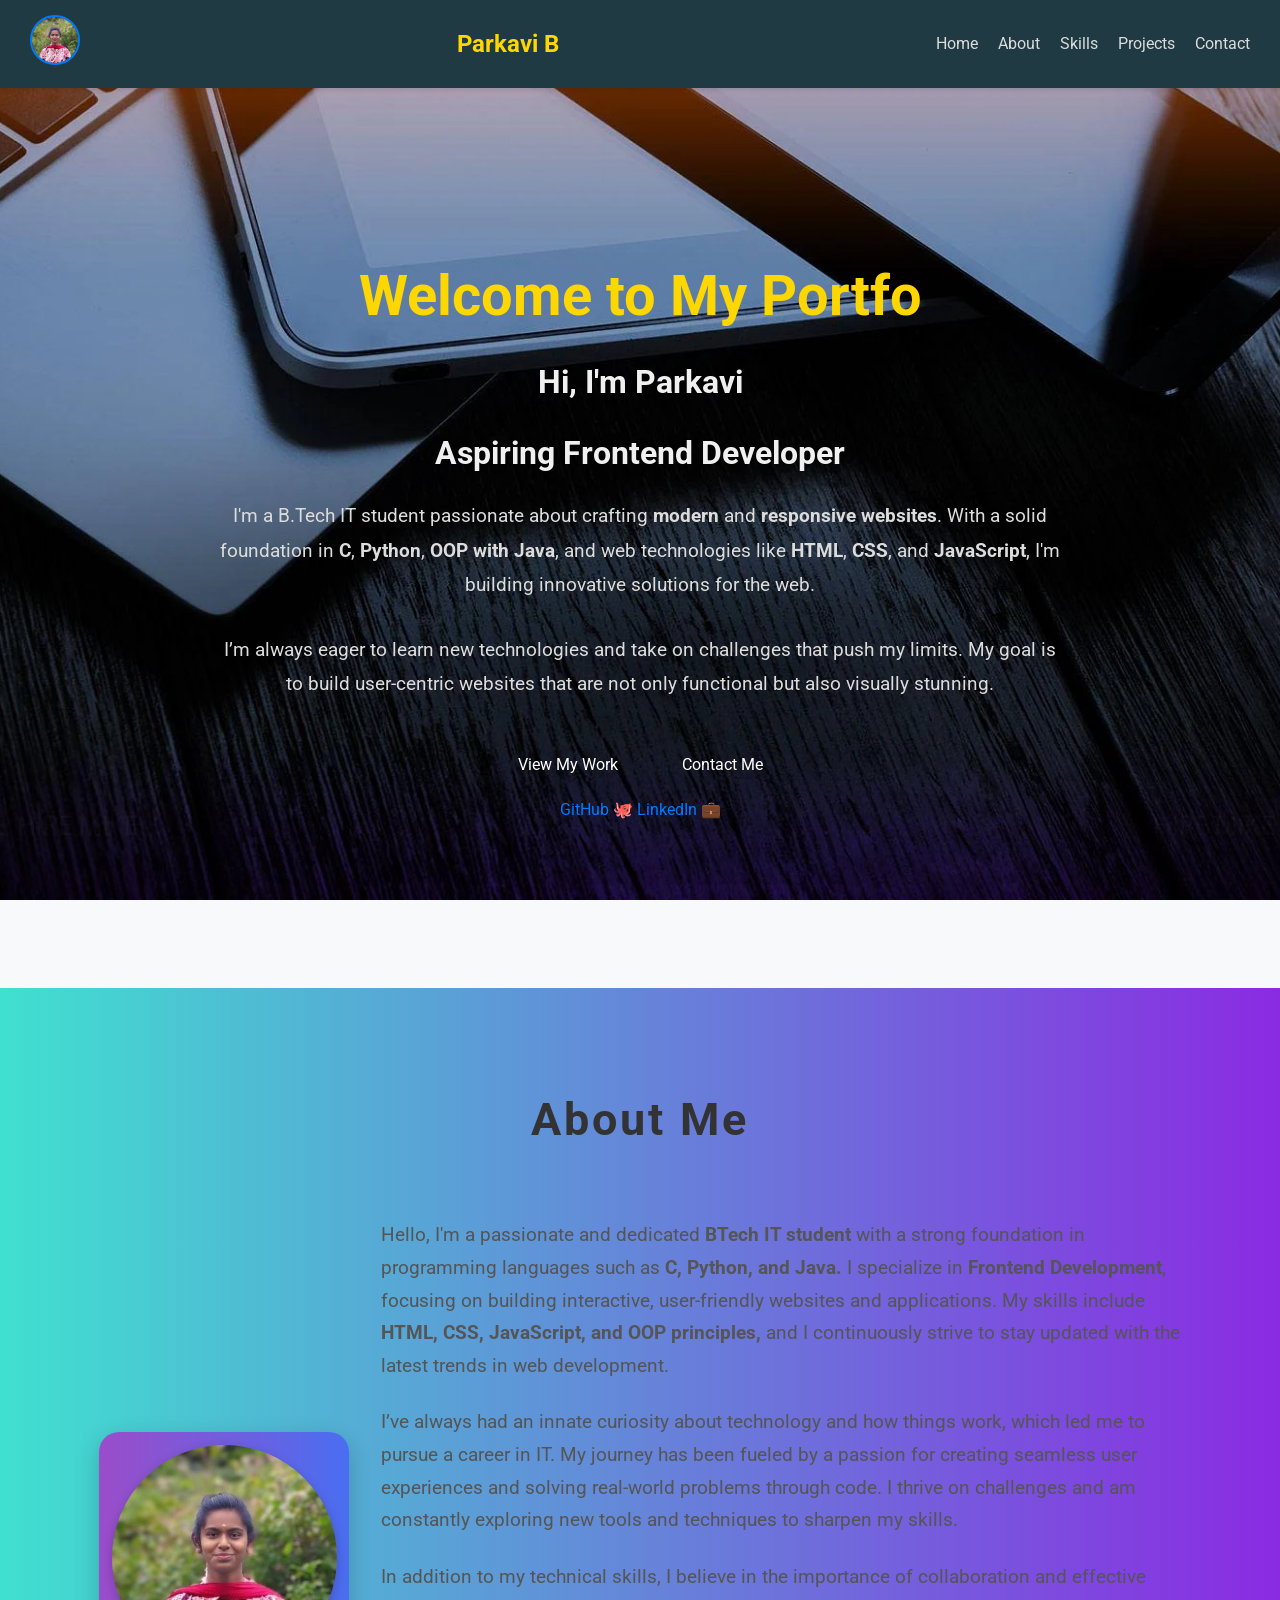
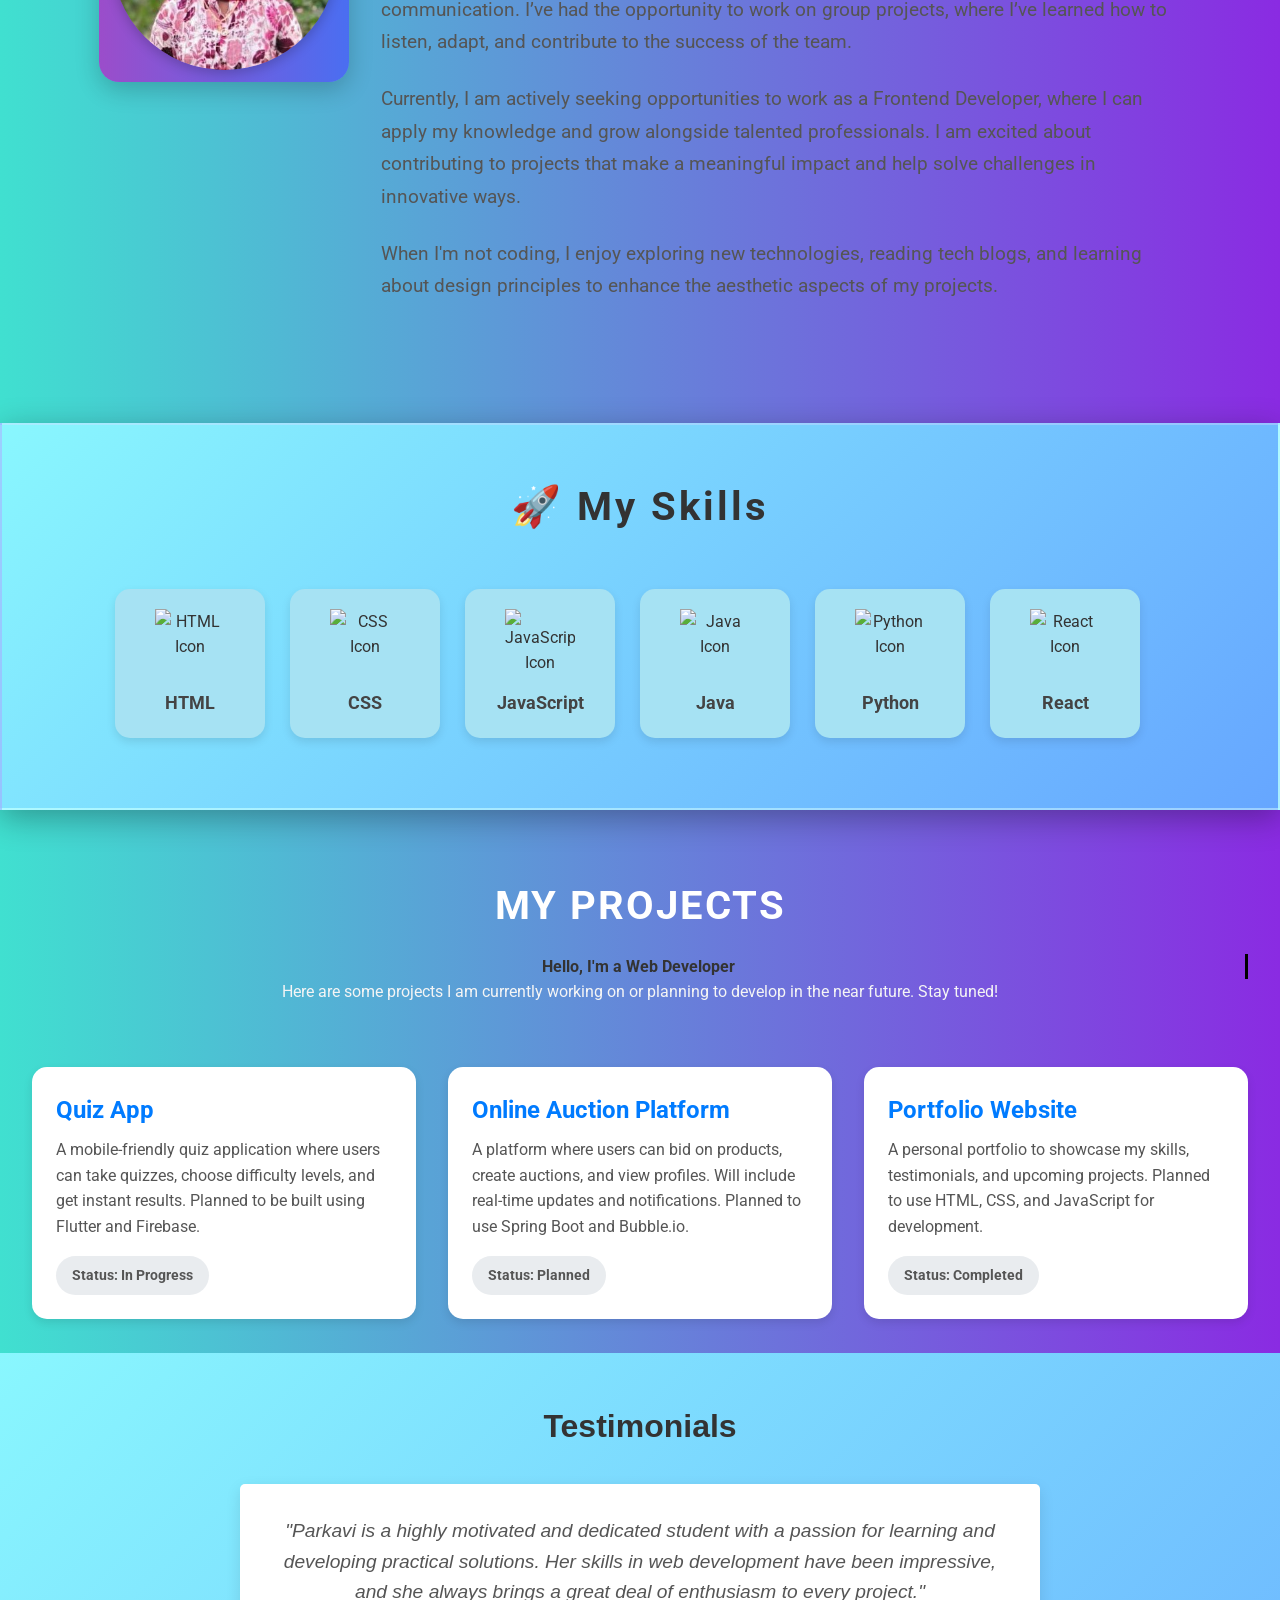
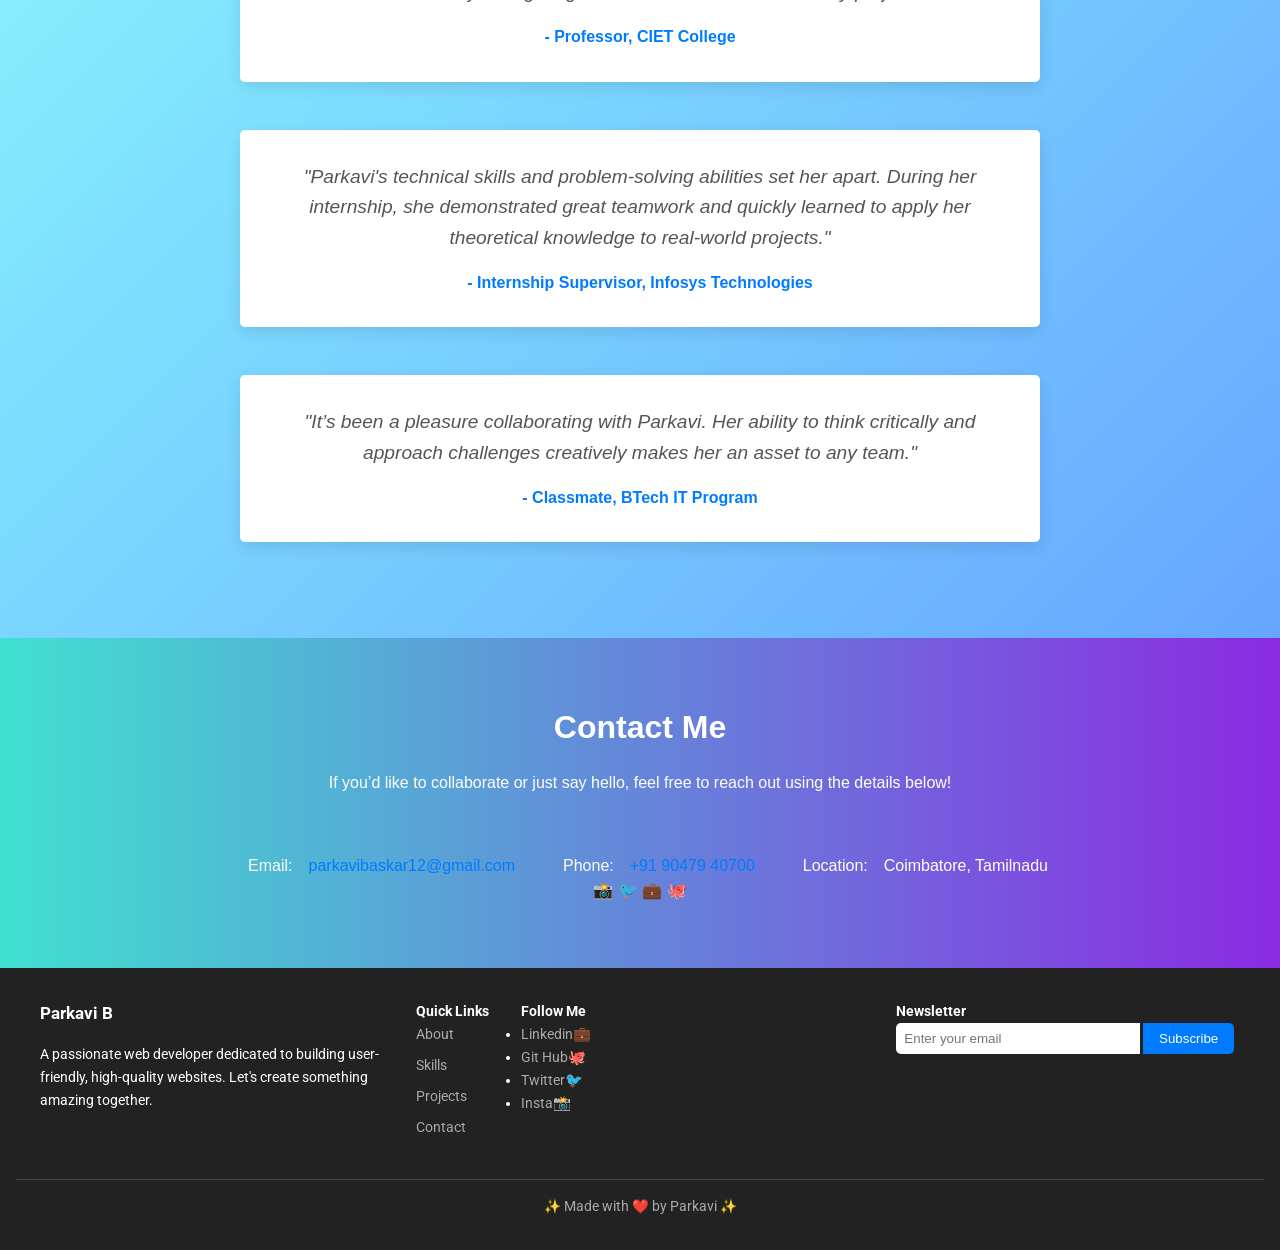
==== commit 42c65571: "Initial commit - Uploaded portfolio website files This commit contains all the HTML, CSS, JavaScript" ====
--- a/Portfolio/index.html
+++ b/Portfolio/index.html
@@ -154,7 +154,7 @@
         }
 
         .hero {
-  background: url('c:/Users/parka/OneDrive/Attachments/Documents/Desktop/Portfolio/images/port1.webp') no-repeat center center/cover;
+  background: url('images/port1.webp') no-repeat center center/cover;
   background-attachment: fixed; /* Creates the parallax effect */
 }
 
@@ -1163,7 +1163,7 @@
   <!-- Header Section -->
   <header class="header">
     <div class="header-image">
-      <img src="c:\Users\parka\OneDrive\Attachments\Documents\Desktop\Portfolio\images\Park1.jpg" alt="Profile Picture">
+      <img src="images\Park1.jpg" alt="Profile Picture">
   </div>
     <a href="#" class="logo">Parkavi B</a>
     <i class="menu-icon" onclick="toggleMenu()">☰</i>
@@ -1227,7 +1227,7 @@
         <div class="about-content">
             <div class="profile-card" data-tilt>
                 <div class="front">
-                    <img src="c:\Users\parka\OneDrive\Attachments\Documents\Desktop\Portfolio\images\Park1.jpg" alt="Profile Photo" class="profile-img">
+                    <img src="images\Park1.jpg" alt="Profile Photo" class="profile-img">
                 </div>
                 <div class="back">
                     <div class="profile-text">
